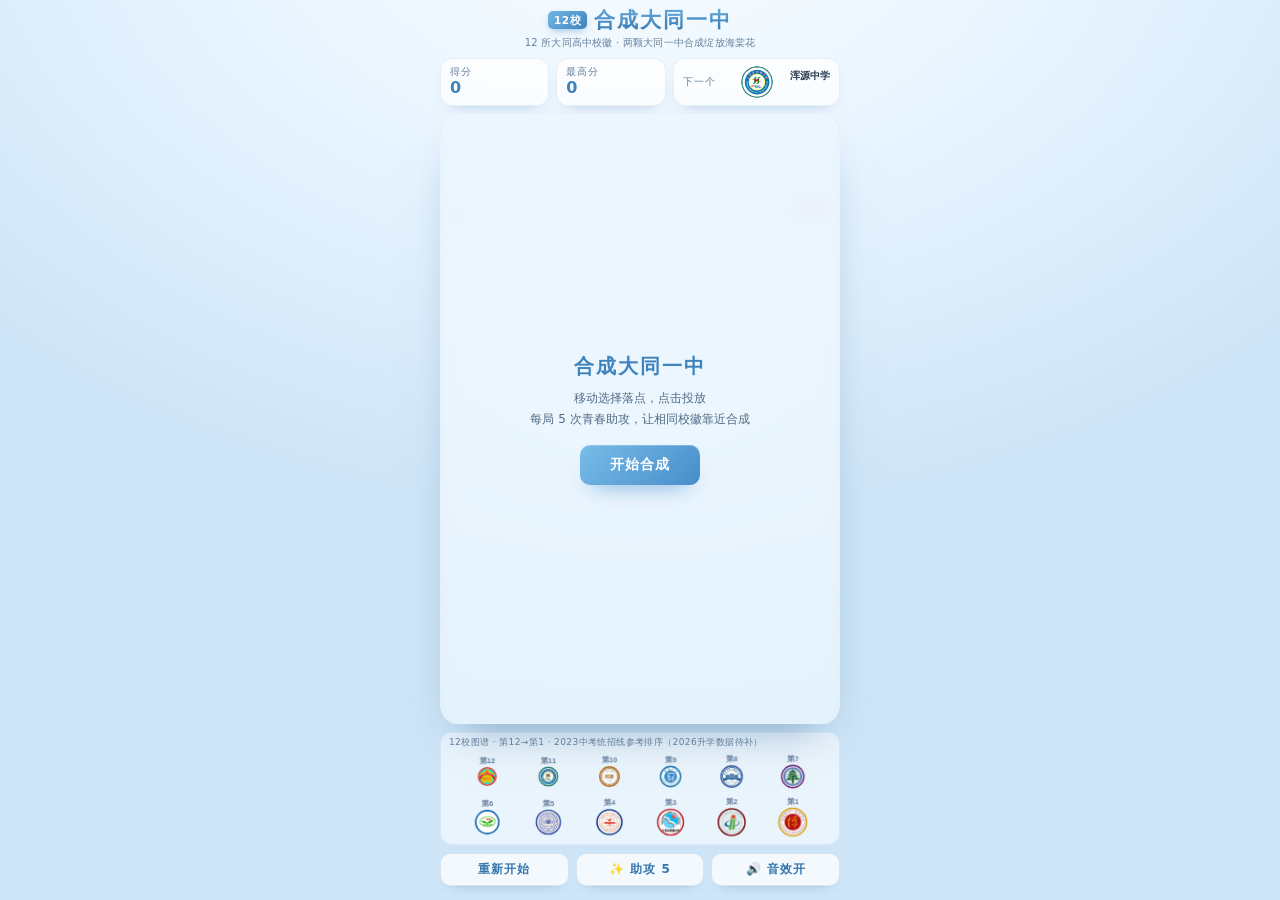
==== datongyizhong-merge-simple-game/index.html @ b78f3600 "new simple datongyizhong-merge-game" ====
<!DOCTYPE html>
<html lang="zh-CN" data-page-node-id="Q6Bgpc2JAX2wsFKY0dCXdx"><head data-page-node-id="9keNYyALNXBNEeXgZ3OpBm">
<meta charset="utf-8" data-page-node-id="HIULP80lVlLewX3zucz9IK">
<meta name="viewport" content="width=device-width,initial-scale=1,maximum-scale=1,user-scalable=no,viewport-fit=cover" data-page-node-id="kZJm04axueg9WFIBU1UasE">
<meta name="theme-color" content="#f6ecdd" data-page-node-id="bTv37r9D2XKkGMJhAgQocq">
<meta name="apple-mobile-web-app-capable" content="yes" data-page-node-id="EFcL951EjPm0qzP3DqwOLJ">
<title data-page-node-id="Icsi96KEHbmW7mfEV5a2hs">合成大同一中 · 海棠绽开</title>

<style>

  :root{
    --ink:#26384e;
    --ink-2:#657f9b;
    --red:#3f83bd;
    --gold:#e88eac;
  }
  *{box-sizing:border-box; -webkit-tap-highlight-color:transparent;}
  html,body{height:100%;}
  body{
    margin:0;
    padding:calc(6px + env(safe-area-inset-top)) 7px calc(8px + env(safe-area-inset-bottom));
    display:flex; justify-content:center; align-items:flex-start;
    background:radial-gradient(900px 620px at 50% -12%, #f9fdff 0%, #e9f5ff 46%, #cee5f7 100%);
    font-family:"PingFang SC","Microsoft YaHei",-apple-system,"Segoe UI",system-ui,sans-serif;
    color:var(--ink);
    overscroll-behavior:none;
    -webkit-user-select:none; user-select:none;
    -webkit-touch-callout:none;
  }

  /* 整体宽度：按可视高度反推，保证一屏放下不用滚 */
  .wrap{
    width:min(100%, max(240px, calc((100vh - 232px) * 0.599)));
    max-width:520px;
    display:flex; flex-direction:column; gap:8px;
  }
  @supports (height:100dvh){
    .wrap{width:min(100%, max(240px, calc((100dvh - 232px) * 0.599)));}
  }

  /* header */
  .hd{text-align:center;}
  .hd-top{display:flex; align-items:center; justify-content:center; gap:7px;}
  .badge{
    font-size:10.5px; font-weight:800; letter-spacing:.5px;
    color:#fff; background:linear-gradient(135deg,#73b7e5,#3f83bd);
    padding:2px 6px; border-radius:5px; line-height:1.35;
    box-shadow:0 3px 8px -3px rgba(63,131,189,.65);
  }
  h1{
    margin:0; font-size:21px; letter-spacing:2px; font-weight:800;
    background:linear-gradient(180deg,#69addd,#3274b0);
    -webkit-background-clip:text; background-clip:text; color:transparent;
  }
  .sub{margin:2px 0 0; font-size:10px; color:var(--ink-2); line-height:1.4; letter-spacing:.2px;}

  /* stats */
  .stats{display:flex; gap:7px;}
  .stat{
    flex:1; background:rgba(255,255,255,.74);
    border:1px solid rgba(79,139,190,.12);
    border-radius:12px; padding:4px 9px;
    box-shadow:0 6px 16px -12px rgba(55,105,150,.7);
    display:flex; flex-direction:column; gap:1px;
    min-width:0;
    height:48px;                       /* 固定高度：换名字不会把棋盘顶下去 */
    justify-content:center;
  }
  .stat span{font-size:9.5px; color:var(--ink-2); letter-spacing:1px; line-height:1.3; flex:none;}
  .stat strong{font-size:16px; font-variant-numeric:tabular-nums; color:var(--red); letter-spacing:.5px; line-height:1.15;}
  .next-stat{flex:1.65; flex-direction:row; align-items:center; justify-content:space-between; gap:5px;}
  .next-row{display:flex; align-items:center; gap:5px; min-width:0; flex:1; justify-content:flex-end;}
  #next{width:36px; height:36px; display:block; flex:none;}
  .next-row em{
    font-style:normal; font-size:10px; font-weight:700; color:var(--ink);
    line-height:1.18;
    flex:0 1 5em; width:5em; min-width:0; max-width:5em;
    height:2.36em;                     /* 恒定两行高度，名字长短都不跳动 */
    display:-webkit-box; -webkit-box-orient:vertical; -webkit-line-clamp:2;
    overflow:hidden; overflow-wrap:anywhere;
    text-align:right;
  }

  /* board */
  .board{
    position:relative; border-radius:18px; overflow:hidden;
    width:100%;
    background:linear-gradient(180deg,#f8fcff,#e7f3fc);
    box-shadow:
      0 22px 44px -22px rgba(50,100,150,.55),
      inset 0 0 0 1px rgba(79,139,190,.16);
  }
  #game{display:block; width:100%; height:auto; touch-action:none; cursor:pointer;}

  /* overlay */
  .overlay{
    position:absolute; inset:0; display:flex; align-items:center; justify-content:center;
    background:rgba(237,247,255,.76);
    backdrop-filter:blur(7px); -webkit-backdrop-filter:blur(7px);
    transition:opacity .25s ease, visibility .25s;
  }
  .overlay.hide{opacity:0; visibility:hidden; pointer-events:none;}
  .card{text-align:center; padding:0 22px; max-width:320px;}
  .card h2{margin:0 0 8px; font-size:20px; letter-spacing:2px; color:var(--red);}
  .card p{margin:0 0 14px; font-size:12px; line-height:1.8; color:#526b84;}
  .card .score-big{font-size:32px; font-weight:800; color:var(--red); font-variant-numeric:tabular-nums; margin:2px 0 10px;}
  .card .score-big small{font-size:11px; color:var(--ink-2); font-weight:600; letter-spacing:1px; display:block; margin-bottom:2px;}
  button{
    font-family:inherit; cursor:pointer; border:none; border-radius:10px;
    font-weight:800; letter-spacing:1px;
    transition:transform .12s ease, box-shadow .2s ease, background .2s;
  }
  button:active{transform:translateY(1px) scale(.99);}
  .btn-main{
    font-size:14px; padding:11px 30px; color:#fff;
    background:linear-gradient(135deg,#78bce8,#478dca);
    box-shadow:0 12px 22px -12px rgba(71,141,202,.75), inset 0 1px 0 rgba(255,255,255,.22);
  }

  /* toast */
  .toast{
    position:absolute; left:50%; top:15%; transform:translate(-50%,-8px);
    padding:7px 15px; border-radius:11px; font-size:12px; font-weight:800;
    color:#fff; letter-spacing:.8px; white-space:nowrap;
    background:linear-gradient(135deg,#efa1ba,#5b9ed3);
    box-shadow:0 12px 26px -12px rgba(60,110,160,.9);
    opacity:0; pointer-events:none; transition:opacity .25s, transform .25s;
  }
  .toast.on{opacity:1; transform:translate(-50%,0);}

  /* chain */
  .chain-box{
    background:rgba(255,255,255,.58); border:1px solid rgba(79,139,190,.1);
    border-radius:12px; padding:3px 8px 1px;
  }
  .chain-cap{font-size:9px; color:var(--ink-2); letter-spacing:.4px; margin-bottom:0; line-height:1.35;}
  #chaincvs{display:block; width:100%; height:auto;}

  /* footer */
  .ft{display:flex; gap:7px;}
  .ft button{
    flex:1; font-size:12px; padding:7px 0; letter-spacing:1px;
    color:#3576ae; background:rgba(255,255,255,.78);
    border:1px solid rgba(79,139,190,.2);
    box-shadow:0 6px 14px -12px rgba(55,105,150,.9);
  }

  /* 窄屏：名字块再收紧一点，保证仍是两行 */
  @media (max-width: 374px){
    .next-row em{font-size:9px; flex-basis:4.7em; max-width:4.7em;}
    #next{width:32px; height:32px;}
  }

  /* 矮屏收紧 */
  @media (max-height: 700px){
    h1{font-size:19px;}
    .sub{display:none;}
    .ft button{padding:6px 0;}
    .chain-box{display:none;}
    .stat{height:44px;}
  }

</style>
</head>
<body data-page-node-id="pU0bcaeT4lRthfAObedv9x" style="position: relative;">
<div class="wrap" data-page-node-id="92YltGgHFAEWfaex5bWQ9P">

  <header class="hd" data-page-node-id="KKwtMhel9gnonOg8Zb62ku">
    <div class="hd-top" data-page-node-id="7YFMCEeuPOfqnijUL9FwXg">
      <span class="badge" data-page-node-id="lDmGAh8O2gZxe8yQN6e3CQ">12校</span>
      <h1 data-page-node-id="RZle5vGnJf4B8yDTnMmtnO" style="">合成大同一中</h1>
    </div>
    <p class="sub" data-page-node-id="RNOwwhz8Yyo03BPHZcVKHX" style="">12 所大同高中校徽 · 两颗大同一中合成绽放海棠花</p>
  </header>

  <div class="stats" data-page-node-id="k4CeTaL72JdDV8OKfMSS01">
    <div class="stat" data-page-node-id="BvsdDKbaZk16qzweCvtM3u"><span data-page-node-id="CjLLlhINQpRbop9ntHoM9Y">得分</span><strong id="score" data-page-node-id="AvpCtJoOs9VX4g4wnuVHa0">0</strong></div>
    <div class="stat" data-page-node-id="5ddJlUWL6LkojjylHuXt6p"><span data-page-node-id="KBubGdZKgLXQtKqd5gahTg">最高分</span><strong id="best" data-page-node-id="oAAvw2nnZdlpTm7Q2tgAOG">0</strong></div>
    <div class="stat next-stat" data-page-node-id="DgHrAKi9Bg2DAgfIWcHQAU">
      <span data-page-node-id="91ww3lUEdcvHhiwekM1wfy">下一个</span>
      <div class="next-row" data-page-node-id="BgVipQ0lcdo5l2sDj9j6zA">
        <canvas id="next" width="120" height="120" data-page-node-id="3AjIBKkSfXuJebAF9IiI60"></canvas>
        <em id="nextName" data-page-node-id="d8Blx6TD0BjT8A52CVbCwX">灵丘一中</em>
      </div>
    </div>
  </div>

  <div class="board" id="board" data-page-node-id="9PabwSejRmc5c0GPBFH5yd">
    <canvas id="game" width="630" height="960" data-page-node-id="XuFVujY0YrLHaGsfYDcvGW"></canvas>
    <div class="overlay" id="overlay" data-page-node-id="9l7X7w7BCjadccjrLv0uEB">
      <div class="card" data-page-node-id="1avErmJKxJVo0aVjSH9XDm">
        <h2 id="ovTitle" data-page-node-id="4vpcSkOpZhBgaCH4mBqud3">合成大同一中</h2>
        <div class="score-big" id="ovScore" style="display:none" data-page-node-id="bt1RcwENm9tE2JEqD4MIEr"></div>
        <p id="ovText" data-page-node-id="J2GAOSjjeXxLSO8oDCBgmY">移动选择落点，点击投放<br>每局 5 次青春助攻，让相同校徽靠近合成</p>
        <button class="btn-main" id="ovBtn" data-page-node-id="bJsIsDvtDbB2l9v2B4KqFX">开始合成</button>
      </div>
    </div>
    <div class="toast" id="toast" data-page-node-id="Bsj8A8I0T3MDlLHTLuAf6t"></div>
  </div>

  <div class="chain-box" data-page-node-id="jHRF1FDkAPB6MChIICgygB">
    <div class="chain-cap" data-page-node-id="VpdV6V4QJrwnafQvJTp9NM">12校图谱 · 第12→第1 · 2023中考统招线参考排序（2026升学数据待补）</div>
    <canvas id="chaincvs" width="600" height="87" data-page-node-id="gOSXABEFK0S2K2B2uagDYb"></canvas>
  </div>

  <footer class="ft" data-page-node-id="fNP4SMQ4JlxDlUlWXfJ6NG">
    <button id="restart" data-page-node-id="xLAGfyItjQx1kTLvu3lzk4">重新开始</button>
    <button id="assist" title="每局5次：让最大的一对相同校徽靠近合成">✨ 助攻 5</button>
    <button id="mute" data-page-node-id="UrKJ0ZJs3gi6m2InR4ksl4">🔊 音效开</button>
  </footer>

</div>

<script>

(function(){
  "use strict";

  /* ============================================================
     1. 12 所大同高中 —— 参考排序由低到高，大同一中最大
     ============================================================ */
  const LEVELS = [
    { key:'lqyz', name:'灵丘一中', short:'灵丘一中', color:'#d34b4b', r:23.4, cutoff:562 },
    { key:'hyzx', name:'浑源中学', short:'浑源中学', color:'#32897d', r:26.1, cutoff:572 },
    { key:'ygyz', name:'阳高一中', short:'阳高一中', color:'#b47735', r:29.2, cutoff:572 },
    { key:'tme', name:'同煤二中', short:'同煤二中', color:'#2f7fb8', r:32.6, cutoff:585 },
    { key:'dt2sy', name:'大同市第二实验中学', short:'二实验', color:'#456ca8', r:36.4, cutoff:596 },
    { key:'dt3', name:'大同三中', short:'三中', color:'#6f2a86', r:40.7, cutoff:615 },
    { key:'dtt1', name:'大同铁一中', short:'铁一中', color:'#0b5ea8', r:45.5, cutoff:615 },
    { key:'bnudt', name:'北师大大同附中', short:'北师大附中', color:'#3858a6', r:50.8, cutoff:621 },
    { key:'tmyz', name:'同煤一中', short:'同煤一中', color:'#123f8c', r:56.7, cutoff:629 },
    { key:'dtsyzx', name:'大同市实验中学', short:'市实验', color:'#c0303a', r:63.3, cutoff:634 },
    { key:'dt2', name:'大同二中', short:'二中', color:'#7d1519', r:70.7, cutoff:651 },
    { key:'dt1', name:'大同一中', short:'一中', color:'#b8282f', r:78.8, cutoff:670 }
  ];
  const MAX_LV = LEVELS.length - 1;

  // 整体尺寸系数（相对棋盘宽度，越大越难）
  const RS = 1.52;
  for (let i = 0; i < LEVELS.length; i++) LEVELS[i].r = +(LEVELS[i].r * RS).toFixed(1);

  /* 校徽与校名章：WebP 直接内嵌，无外部依赖、无同级目录要求 */
  const LOGO_DATA = [
"[data-uri]",
"[data-uri]",
"[data-uri]",
"[data-uri]",
"[data-uri]",
"[data-uri]",
"[data-uri]",
"[data-uri]",
"[data-uri]",
"[data-uri]",
"[data-uri]",
"[data-uri]"
  ]

  const emblemImgs = LOGO_DATA.map(function(src){
    const img = new Image();
    img.src = src;
    img.onload = function(){ if (typeof updateNextUI === 'function') updateNextUI(); };
    return img;
  });

  /* ============================================================
     2. 画布与尺寸
     ============================================================ */
  const W = 420, H = 640;
  const SPAWN_Y = 66;
  const DEATH_Y = 106;
  const G = 1900;
  // 碰撞手感：原来 REST 只有 0.08、切向摩擦 0.36，两颗球会互相“粘”住；
  // 现在提高弹性、降低切向摩擦，变成轻轻一碰就弹开。
  const REST = 0.52;         // 球与球：碰撞弹得更明显
  const REST_FLOOR = 0.34;   // 球与地面：能弹起，但不会一直乱跳
  const REST_WALL = 0.46;    // 球与两侧墙
  const FRICTION = 0.075;    // 切向摩擦
  const DANGER_TIME = 2.4;   // 稳定越线 2.4 秒才失败
  const DANGER_SPEED = 72;   // 仍在快速运动或弹跳时，不累计失败时间
  const HIT_FX_V = 150;      // 撞击超过这个相对法向速度才出小火花
  const PI2 = Math.PI * 2;

  // 合成冲击波：轻推附近的球，质量越小被推得越远
  const PUSH_R = 122;        // 波及半径
  const PUSH_MAX = 165;      // 单个球的最大速度增量
  const PUSH_REF_R = 46;     // 参考半径：比它小的推得更远，比它大的推得少

  const cvs = document.getElementById('game');
  const ctx = cvs.getContext('2d');
  const DPR = Math.min(window.devicePixelRatio || 1, 2);
  cvs.width = W * DPR;
  cvs.height = H * DPR;
  ctx.setTransform(DPR, 0, 0, DPR, 0, 0);

  /* ============================================================
     3. 状态
     ============================================================ */
  const BEST_KEY = 'xmu-merge-best-v2';
  let balls = [];
  let particles = [];
  let shocks = [];
  let floats = [];
  let flowers = [];
  let pending = [];
  let score = 0;
  let assistLeft = 5;
  let best = 0;
  try { best = parseInt(localStorage.getItem(BEST_KEY) || '0', 10) || 0; } catch(e){ best = 0; }
  let state = 'ready';           // ready | playing | over
  let cooldown = 0;
  let aimX = W / 2;
  let nextLevel = pickLevel();
  let lastT = 0;
  let acc = 0;
  let shake = 0;
  let touchAiming = false;

  /* ============================================================
     4. 音效
     ============================================================ */
  let ac = null, muted = false;
  function blip(freq, dur, type, gain){
    if (muted) return;
    try{
      if (!ac) ac = new (window.AudioContext || window.webkitAudioContext)();
      if (ac.state === 'suspended') ac.resume();
      const t = ac.currentTime;
      const o = ac.createOscillator(), g = ac.createGain();
      o.type = type || 'sine';
      o.frequency.setValueAtTime(freq, t);
      o.frequency.exponentialRampToValueAtTime(Math.max(60, freq * 0.72), t + (dur || 0.12));
      g.gain.setValueAtTime(0.0001, t);
      g.gain.linearRampToValueAtTime(gain || 0.05, t + 0.012);
      g.gain.exponentialRampToValueAtTime(0.0001, t + (dur || 0.12));
      o.connect(g); g.connect(ac.destination);
      o.start(t); o.stop(t + (dur || 0.12) + 0.03);
    }catch(e){}
  }

  /* ============================================================
     5. 工具
     ============================================================ */
  function pickLevel(){
    const weights = [35, 30, 20, 10, 5];
    let total = 0;
    for (let i = 0; i < weights.length; i++) total += weights[i];
    let r = Math.random() * total;
    for (let i = 0; i < weights.length; i++){
      r -= weights[i];
      if (r <= 0) return i;
    }
    return 0;
  }

  function makeBall(x, y, lv, vx, vy){
    const r = LEVELS[lv].r;
    return {
      x: x, y: y, vx: vx || 0, vy: vy || 0,
      r: r, m: r * r, level: lv,
      touched: false, danger: 0, appear: 0.16, dead: false, fx: 0
    };
  }

  function addScore(n, x, y){
    score += n;
    document.getElementById('score').textContent = score;
    if (score > best){
      best = score;
      document.getElementById('best').textContent = best;
      try { localStorage.setItem(BEST_KEY, String(best)); } catch(e){}
    }
    if (x !== undefined) floats.push({ x: x, y: y, text: '+' + n, life: 1 });
  }

  function burst(x, y, color, n){
    for (let i = 0; i < n; i++){
      const a = Math.random() * PI2;
      const sp = 60 + Math.random() * 200;
      particles.push({
        x: x, y: y,
        vx: Math.cos(a) * sp, vy: Math.sin(a) * sp - 40,
        r: 1.6 + Math.random() * 3.2, color: color, life: 1
      });
    }
  }

  // 撞击小火花：只是让“碰一下”有反馈，不参与物理
  function sparks(x, y, n, k){
    if (particles.length > 170) return;
    for (let i = 0; i < n; i++){
      const a = Math.random() * PI2;
      const sp = 40 + Math.random() * (70 + 120 * k);
      particles.push({
        x: x, y: y,
        vx: Math.cos(a) * sp, vy: Math.sin(a) * sp,
        r: 1.0 + Math.random() * 1.5,
        color: '#c98f2b',
        life: 0.5 + Math.random() * 0.3, spark: true
      });
    }
  }

  // 合成冲击波环
  function ring(x, y, rMax, color, alpha){
    shocks.push({ x: x, y: y, r: 6, rMax: rMax, life: 1, color: color, alpha: alpha });
  }

  // 合成爆炸：轻推附近的球，质量越小的被推得越远
  function pushWave(x, y, power, skip){
    for (let i = 0; i < balls.length; i++){
      const b = balls[i];
      if (b.dead || b === skip) continue;
      let dx = b.x - x, dy = b.y - y;
      const reach = PUSH_R + b.r;
      if (dx > reach || dx < -reach || dy > reach || dy < -reach) continue;
      let d = Math.sqrt(dx * dx + dy * dy);
      if (d > reach) continue;
      if (d < 0.5){ dx = 0; dy = -1; d = 1; }
      const gap = Math.max(0, d - b.r);          // 表面距离
      const f = 1 - Math.min(1, gap / PUSH_R);
      // 距离衰减改为 0.65 次幂：比原来的平方衰减更平缓，远处也能被推动。
      const fall = Math.pow(f, 0.65);
      // 冲量除以质量：m = r²，所以轻球加速多、重球加速少。
      // 限制质量倍率，避免最小球过猛、最大球几乎完全不动。
      const massFactor = Math.max(0.22, Math.min(2.6,
        (PUSH_REF_R * PUSH_REF_R) / b.m
      ));
      const dv = Math.min(PUSH_MAX, power * fall * massFactor);
      if (dv < 2) continue;
      b.vx += dx / d * dv;
      b.vy += dy / d * dv;
    }
  }

  let toastTimer = null;
  function toast(msg){
    const el = document.getElementById('toast');
    el.textContent = msg;
    el.classList.add('on');
    clearTimeout(toastTimer);
    toastTimer = setTimeout(function(){ el.classList.remove('on'); }, 1900);
  }

  function easeOutBack(t){
    const c1 = 1.70158, c3 = c1 + 1;
    return 1 + c3 * Math.pow(t - 1, 3) + c1 * Math.pow(t - 1, 2);
  }

  /* ============================================================
     6. 物理
     ============================================================ */
  function step(h){
    for (let i = 0; i < balls.length; i++){
      const b = balls[i];
      b.vy += G * h;
      b.vx *= 0.9992;
      b.x += b.vx * h;
      b.y += b.vy * h;

      if (b.x - b.r < 0){ b.x = b.r; if (b.vx < 0) b.vx = -b.vx * REST_WALL; }
      if (b.x + b.r > W){ b.x = W - b.r; if (b.vx > 0) b.vx = -b.vx * REST_WALL; }
      if (b.y + b.r > H){
        b.y = H - b.r;
        if (b.vy > 0) b.vy = -b.vy * REST_FLOOR;
        b.vx *= 0.94;
        b.touched = true;
      }
    }

    for (let i = 0; i < balls.length; i++){
      const a = balls[i];
      for (let j = i + 1; j < balls.length; j++){
        const b = balls[j];
        let dx = b.x - a.x, dy = b.y - a.y;
        const rs = a.r + b.r;
        if (dx > rs || dx < -rs || dy > rs || dy < -rs) continue;
        let d2 = dx * dx + dy * dy;
        if (d2 >= rs * rs) continue;
        let d = Math.sqrt(d2);
        if (d === 0){ d = 0.01; dx = 0.01; dy = 0; }

        const nx = dx / d, ny = dy / d;
        const overlap = rs - d;
        const ima = 1 / a.m, imb = 1 / b.m, tot = ima + imb;

        a.x -= nx * overlap * (ima / tot);
        a.y -= ny * overlap * (ima / tot);
        b.x += nx * overlap * (imb / tot);
        b.y += ny * overlap * (imb / tot);

        const rvx = b.vx - a.vx, rvy = b.vy - a.vy;
        const vn = rvx * nx + rvy * ny;
        if (vn < 0){
          const jn = -(1 + REST) * vn / tot;
          a.vx -= jn * nx * ima; a.vy -= jn * ny * ima;
          b.vx += jn * nx * imb; b.vy += jn * ny * imb;
          if (a.level !== b.level && vn < -45){
            const kick = Math.min(0.10, -vn / 6000);
            a.vx -= jn * nx * ima * kick; a.vy -= jn * ny * ima * kick;
            b.vx += jn * nx * imb * kick; b.vy += jn * ny * imb * kick;
          }

          const tx = -ny, ty = nx;
          const vt = rvx * tx + rvy * ty;
          const jt = (-vt / tot) * FRICTION;
          a.vx -= jt * tx * ima; a.vy -= jt * ty * ima;
          b.vx += jt * tx * imb; b.vy += jt * ty * imb;

          // 撞得够狠才冒几颗小火花（很轻，只是让碰撞有反馈）
          if (vn < -HIT_FX_V && a.fx <= 0 && b.fx <= 0 && a.level !== b.level){
            const k = Math.min(1, (-vn - HIT_FX_V) / 620);
            sparks(a.x + nx * a.r, a.y + ny * a.r, 2 + (k > 0.45 ? 2 : 0), k);
            a.fx = 0.11; b.fx = 0.11;
          }
        }

        a.touched = true;
        b.touched = true;

        if (a.level === b.level && !a.dead && !b.dead){
          let dup = false;
          for (let k = 0; k < pending.length; k++){
            if (pending[k][0] === a || pending[k][0] === b ||
                pending[k][1] === a || pending[k][1] === b){ dup = true; break; }
          }
          if (!dup) pending.push([a, b]);
        }
      }
    }

    if (pending.length) processMerges();
  }

  function processMerges(){
    for (let i = 0; i < pending.length; i++){
      const a = pending[i][0], b = pending[i][1];
      if (a.dead || b.dead) continue;
      a.dead = true; b.dead = true;

      const lv = a.level;
      const mx = (a.x + b.x) / 2;
      const my = (a.y + b.y) / 2;

      if (lv === MAX_LV){
        addScore(5000, mx, my);
        flowers.push({ x: mx, y: my, age: 0, maxR: 76, rotation: Math.random() * PI2 });
        burst(mx, my, '#ef9fbb', 46);
        ring(mx, my, 150, '#ef9fbb', 0.72);
        pushWave(mx, my, 130);
        shake = 10;
        blip(660, 0.32, 'triangle', 0.09);
        setTimeout(function(){ blip(990, 0.4, 'triangle', 0.07); }, 110);
        toast('🌸 海棠花绽开，青春正好！');
        continue;
      }

      const nl = lv + 1;
      const nb = makeBall(mx, my, nl, (a.vx + b.vx) * 0.3, (a.vy + b.vy) * 0.3 - 34);
      nb.touched = a.touched || b.touched;
      nb.appear = 0.18;
      balls.push(nb);

      // 合成爆炸：轻推周围的球，球越小被推得越远（新球自己不吃自己的推力）
      pushWave(mx, my, 24 + nl * 7, nb);
      ring(mx, my, 26 + nl * 10, LEVELS[nl].color, 0.30 + nl * 0.02);

      addScore((nl + 1) * (nl + 2) * 5, mx, my);
      burst(mx, my, LEVELS[nl].color, 9 + nl * 2);
      blip(300 + nl * 44, 0.1, 'sine', 0.045);

      if (nl === MAX_LV){
        shake = 7;
        toast('🎓 恭喜合成大同一中！');
        burst(mx, my, '#c9a227', 34);
        setTimeout(function(){ blip(880, 0.3, 'triangle', 0.08); }, 120);
      }
    }
    pending.length = 0;
    balls = balls.filter(function(b){ return !b.dead; });
  }

  /* ============================================================
     7. 更新
     ============================================================ */
  function update(dt){
    if (cooldown > 0) cooldown -= dt;

    if (state === 'playing'){
      acc += dt;
      const SUB = 1 / 240;
      let guard = 0;
      while (acc >= SUB && guard < 24){
        step(SUB);
        acc -= SUB;
        guard++;
      }
      if (guard >= 24) acc = 0;

      for (let i = 0; i < balls.length; i++){
        const b = balls[i];
        const aboveLine = b.touched && b.y - b.r < DEATH_Y;
        const nearlySettled = Math.hypot(b.vx, b.vy) < DANGER_SPEED;
        if (aboveLine && nearlySettled){
          b.danger += dt;
          if (b.danger > DANGER_TIME){ gameOver(); break; }
        } else if (b.danger > 0){
          // 弹回线下或仍在运动都会快速解除警报，不会“擦线就输”。
          b.danger = Math.max(0, b.danger - dt * 3.5);
        }
      }
    }

    for (let i = particles.length - 1; i >= 0; i--){
      const p = particles[i];
      if (p.spark){
        p.vy += 460 * dt;
        p.vx *= 0.93;
      } else {
        p.vy += 900 * dt;
        p.vx *= 0.985;
      }
      p.x += p.vx * dt;
      p.y += p.vy * dt;
      p.life -= dt * (p.spark ? 3.2 : 1.7);
      if (p.life <= 0) particles.splice(i, 1);
    }
    for (let i = shocks.length - 1; i >= 0; i--){
      const s = shocks[i];
      s.r += (s.rMax - s.r) * Math.min(1, dt * 13);
      s.life -= dt * 2.6;
      if (s.life <= 0) shocks.splice(i, 1);
    }
    for (let i = floats.length - 1; i >= 0; i--){
      const f = floats[i];
      f.y -= 42 * dt;
      f.life -= dt * 1.25;
      if (f.life <= 0) floats.splice(i, 1);
    }
    for (let i = flowers.length - 1; i >= 0; i--){
      const f = flowers[i];
      f.age += dt;
      f.y -= 3 * dt;
      if (f.age > 3.2) flowers.splice(i, 1);
    }
    if (shake > 0) shake = Math.max(0, shake - dt * 26);

    for (let i = 0; i < balls.length; i++){
      const b = balls[i];
      if (b.appear > 0) b.appear = Math.max(0, b.appear - dt);
      if (b.fx > 0) b.fx -= dt;
    }
  }

  /* ============================================================
     8. 绘制
     ============================================================ */
  // 一枚“校徽圆章”：白底 + 圆形裁切校徽 + 彩色外环
  function drawBadge(c, cx, cy, R, lv){
    c.save();
    c.translate(cx, cy);

    c.beginPath();
    c.arc(0, 0, R, 0, PI2);
    c.fillStyle = '#ffffff';
    c.fill();

    const img = emblemImgs[lv];
    const rc2 = R * 0.88;
    if (img && img.complete && img.naturalWidth > 0){
      const side = rc2 * 2 * 0.99;
      c.save();
      c.beginPath();
      c.arc(0, 0, rc2, 0, PI2);
      c.clip();
      c.drawImage(img, -side / 2, -side / 2, side, side);
      c.restore();
    } else {
      c.beginPath();
      c.arc(0, 0, rc2, 0, PI2);
      c.fillStyle = LEVELS[lv].color;
      c.fill();
    }

    const w = Math.max(1.6, R * 0.075);
    c.beginPath();
    c.arc(0, 0, R - w / 2, 0, PI2);
    c.lineWidth = w;
    c.strokeStyle = (lv === MAX_LV) ? '#d4a017' : LEVELS[lv].color;
    c.stroke();

    c.restore();
  }


  function drawBegonia(c, x, y, R, open, alpha, rotation){
    c.save();
    c.translate(x, y);
    c.rotate(rotation || 0);
    c.scale(Math.max(0.04, open), Math.max(0.04, open));
    c.globalAlpha = alpha;
    c.shadowColor = 'rgba(238,128,165,0.42)';
    c.shadowBlur = R * 0.22;
    for (let k = 0; k < 5; k++){
      c.save();
      c.rotate(k * PI2 / 5);
      const pg = c.createRadialGradient(0, -R * 0.24, R * 0.04, 0, -R * 0.62, R * 0.92);
      pg.addColorStop(0, '#fff9fc');
      pg.addColorStop(0.42, '#fac2d4');
      pg.addColorStop(1, '#e77fa4');
      c.beginPath();
      c.moveTo(0, 0);
      c.bezierCurveTo(-R * 0.16, -R * 0.22, -R * 0.62, -R * 0.52, -R * 0.49, -R * 0.91);
      c.bezierCurveTo(-R * 0.39, -R * 1.19, R * 0.39, -R * 1.19, R * 0.49, -R * 0.91);
      c.bezierCurveTo(R * 0.62, -R * 0.52, R * 0.16, -R * 0.22, 0, 0);
      c.fillStyle = pg; c.fill();
      c.shadowBlur = 0;
      c.strokeStyle = 'rgba(204,91,130,0.34)'; c.lineWidth = Math.max(0.7, R * 0.014); c.stroke();
      c.beginPath(); c.moveTo(0, -R * 0.12); c.quadraticCurveTo(-R * 0.04, -R * 0.48, 0, -R * 0.92);
      c.strokeStyle = 'rgba(255,255,255,0.48)'; c.lineWidth = Math.max(0.6, R * 0.012); c.stroke();
      c.restore();
    }
    c.shadowBlur = 0;
    c.fillStyle = '#f8d884';
    c.beginPath(); c.arc(0, 0, R * 0.18, 0, PI2); c.fill();
    for (let k = 0; k < 12; k++){
      const a = k * PI2 / 12;
      const x1 = Math.cos(a) * R * 0.06, y1 = Math.sin(a) * R * 0.06;
      const x2 = Math.cos(a) * R * 0.29, y2 = Math.sin(a) * R * 0.29;
      c.beginPath(); c.moveTo(x1, y1); c.lineTo(x2, y2);
      c.strokeStyle = '#c98d36'; c.lineWidth = Math.max(0.7, R * 0.014); c.stroke();
      c.beginPath(); c.arc(x2, y2, Math.max(1.1, R * 0.032), 0, PI2);
      c.fillStyle = '#fff0a8'; c.fill();
    }
    c.beginPath(); c.arc(0, 0, R * 0.075, 0, PI2); c.fillStyle = '#e6a64e'; c.fill();
    c.restore();
  }

  function drawBloomEffect(f){
    const open = Math.min(1.12, easeOutBack(Math.min(1, f.age / 0.82)));
    const alpha = f.age > 2.4 ? Math.max(0, 1 - (f.age - 2.4) / 0.8) : 1;
    for (let k = 0; k < 5; k++){
      const subAge = f.age - 0.34 - k * 0.055;
      if (subAge <= 0) continue;
      const a = f.rotation + k * PI2 / 5 + 0.35;
      const dist = f.maxR * (0.86 + 0.08 * (k % 2));
      const subOpen = Math.min(1.08, easeOutBack(Math.min(1, subAge / 0.58)));
      drawBegonia(ctx, f.x + Math.cos(a) * dist, f.y + Math.sin(a) * dist,
        f.maxR * (0.19 + 0.025 * (k % 3)), subOpen, alpha * 0.88, -a + 0.4);
    }
    drawBegonia(ctx, f.x, f.y, f.maxR, open, alpha, f.rotation);
  }

  function drawBall(b){
    let s = 1;
    if (b.appear > 0){
      const dur = b.level === 0 ? 0.16 : 0.18;
      const k = 1 - b.appear / dur;
      s = 0.6 + 0.4 * easeOutBack(Math.max(0, Math.min(1, k)));
    }
    const r = b.r * s;

    ctx.save();
    ctx.beginPath();
    ctx.ellipse(b.x, b.y + b.r * 0.92, b.r * 0.78, b.r * 0.24, 0, 0, PI2);
    ctx.fillStyle = 'rgba(90,55,25,0.10)';
    ctx.fill();
    ctx.restore();

    drawBadge(ctx, b.x, b.y, r, b.level);

    // 高光
    ctx.save();
    ctx.beginPath();
    ctx.arc(b.x, b.y, r, 0, PI2);
    ctx.clip();
    const hg = ctx.createRadialGradient(
      b.x - r * 0.35, b.y - r * 0.45, r * 0.05,
      b.x - r * 0.3, b.y - r * 0.4, r * 1.5
    );
    hg.addColorStop(0, 'rgba(255,255,255,0.20)');
    hg.addColorStop(0.5, 'rgba(255,255,255,0)');
    hg.addColorStop(1, 'rgba(0,0,0,0.07)');
    ctx.fillStyle = hg;
    ctx.fillRect(b.x - r, b.y - r, r * 2, r * 2);
    ctx.restore();
  }

  function draw(){
    ctx.setTransform(DPR, 0, 0, DPR, 0, 0);
    ctx.clearRect(0, 0, W, H);

    const bg = ctx.createLinearGradient(0, 0, 0, H);
    bg.addColorStop(0, '#f8fcff');
    bg.addColorStop(0.55, '#eaf5fd');
    bg.addColorStop(1, '#d7eaf8');
    ctx.fillStyle = bg;
    ctx.fillRect(0, 0, W, H);

    const vg = ctx.createRadialGradient(W / 2, H * 0.42, 80, W / 2, H * 0.5, H * 0.72);
    vg.addColorStop(0, 'rgba(79,139,190,0.035)');
    vg.addColorStop(1, 'rgba(75,125,170,0.10)');
    ctx.fillStyle = vg;
    ctx.fillRect(0, 0, W, H);

    ctx.save();
    if (shake > 0) ctx.translate((Math.random() - 0.5) * shake, (Math.random() - 0.5) * shake);

    // 警戒线
    let dmax = 0;
    for (let i = 0; i < balls.length; i++) if (balls[i].danger > dmax) dmax = balls[i].danger;
    const warn = Math.min(1, dmax / DANGER_TIME);
    const pulse = warn > 0.05 ? 0.6 + 0.4 * Math.sin(Date.now() / 110) : 0;

    ctx.save();
    ctx.setLineDash([7, 7]);
    ctx.lineWidth = 1.6 + warn * 1.6;
    ctx.strokeStyle = 'rgba(164,38,44,' + (0.28 + warn * 0.62 * (0.55 + 0.45 * pulse)).toFixed(3) + ')';
    if (warn > 0.2){ ctx.shadowColor = 'rgba(184,40,47,0.55)'; ctx.shadowBlur = 10 * warn; }
    ctx.beginPath();
    ctx.moveTo(12, DEATH_Y);
    ctx.lineTo(W - 12, DEATH_Y);
    ctx.stroke();
    ctx.restore();

    ctx.save();
    ctx.font = '600 9.5px "PingFang SC","Microsoft YaHei",sans-serif';
    ctx.fillStyle = 'rgba(164,38,44,' + (0.42 + warn * 0.5).toFixed(2) + ')';
    ctx.textAlign = 'right';
    ctx.fillText('警戒线', W - 14, DEATH_Y - 6);
    ctx.restore();

    // 投放辅助
    if (state === 'playing' && cooldown <= 0){
      const r = LEVELS[nextLevel].r;
      const x = Math.min(Math.max(aimX, r + 2), W - r - 2);
      ctx.save();
      ctx.setLineDash([5, 8]);
      ctx.lineWidth = 1.4;
      ctx.strokeStyle = 'rgba(80,125,165,0.26)';
      ctx.beginPath();
      ctx.moveTo(x, SPAWN_Y + r + 6);
      ctx.lineTo(x, H - 8);
      ctx.stroke();
      ctx.restore();

      ctx.save();
      ctx.globalAlpha = 0.36;
      drawBadge(ctx, x, SPAWN_Y, r, nextLevel);
      ctx.restore();
    }

    for (let i = 0; i < balls.length; i++) drawBall(balls[i]);

    // 合成冲击波环
    for (let i = 0; i < shocks.length; i++){
      const s = shocks[i];
      ctx.save();
      ctx.globalAlpha = Math.max(0, s.life) * s.alpha;
      ctx.strokeStyle = s.color;
      ctx.lineWidth = 1.2 + 2.4 * s.life;
      ctx.beginPath();
      ctx.arc(s.x, s.y, s.r, 0, PI2);
      ctx.stroke();
      ctx.restore();
    }

    for (let i = 0; i < particles.length; i++){
      const p = particles[i];
      ctx.save();
      ctx.globalAlpha = Math.max(0, p.life);
      ctx.fillStyle = p.color;
      ctx.beginPath();
      ctx.arc(p.x, p.y, p.r * p.life, 0, PI2);
      ctx.fill();
      ctx.restore();
    }

    for (let i = 0; i < flowers.length; i++) drawBloomEffect(flowers[i]);

    for (let i = 0; i < floats.length; i++){
      const f = floats[i];
      ctx.save();
      ctx.globalAlpha = Math.max(0, Math.min(1, f.life * 1.6));
      ctx.font = '800 15px "PingFang SC","Microsoft YaHei",sans-serif';
      ctx.textAlign = 'center';
      ctx.fillStyle = '#3f83bd';
      ctx.shadowColor = 'rgba(255,255,255,0.9)';
      ctx.shadowBlur = 5;
      ctx.fillText(f.text, f.x, f.y - (1 - f.life) * 24);
      ctx.restore();
    }

    ctx.restore();

    const lg = ctx.createLinearGradient(0, 0, 7, 0);
    lg.addColorStop(0, 'rgba(70,125,170,0.15)');
    lg.addColorStop(1, 'rgba(70,125,170,0)');
    ctx.fillStyle = lg;
    ctx.fillRect(0, 0, 7, H);
    const rg = ctx.createLinearGradient(W, 0, W - 7, 0);
    rg.addColorStop(0, 'rgba(70,125,170,0.15)');
    rg.addColorStop(1, 'rgba(70,125,170,0)');
    ctx.fillStyle = rg;
    ctx.fillRect(W - 7, 0, 7, H);
  }

  /* ============================================================
     9. 主循环
     ============================================================ */
  function loop(t){
    if (!lastT) lastT = t;
    let dt = (t - lastT) / 1000;
    lastT = t;
    if (dt > 0.05) dt = 0.05;
    update(dt);
    draw();
    requestAnimationFrame(loop);
  }

  /* ============================================================
     10. 交互（鼠标点一下 / 触屏按住拖动松手投放）
     ============================================================ */
  function pointerX(clientX){
    const rect = cvs.getBoundingClientRect();
    return (clientX - rect.left) * (W / rect.width);
  }

  cvs.addEventListener('pointermove', function(e){
    if (e.pointerType === 'mouse') aimX = pointerX(e.clientX);
    else if (touchAiming) aimX = pointerX(e.clientX);
  }, { passive: true });

  cvs.addEventListener('pointerdown', function(e){
    e.preventDefault();
    if (state !== 'playing') return;
    aimX = pointerX(e.clientX);
    if (e.pointerType === 'mouse'){
      drop();                       // 鼠标：点一下就投
    } else {
      touchAiming = true;           // 触屏：按下先瞄准，松手才投
    }
  });

  cvs.addEventListener('pointerup', function(e){
    if (!touchAiming) return;
    touchAiming = false;
    if (state !== 'playing') return;
    aimX = pointerX(e.clientX);
    drop();
  });

  cvs.addEventListener('pointercancel', function(){ touchAiming = false; });
  cvs.addEventListener('contextmenu', function(e){ e.preventDefault(); });

  function drop(){
    if (state !== 'playing' || cooldown > 0) return;
    const lv = nextLevel;
    const r = LEVELS[lv].r;
    const x = Math.min(Math.max(aimX, r + 2), W - r - 2);
    balls.push(makeBall(x, SPAWN_Y, lv, 0, 30));
    nextLevel = pickLevel();
    cooldown = 0.4;
    updateNextUI();
    blip(220, 0.07, 'sine', 0.03);
  }

  /* ============================================================
     11. 界面
     ============================================================ */
  const nextCvs = document.getElementById('next');
  const nextCtx = nextCvs.getContext('2d');
  const nextDpr = Math.min(window.devicePixelRatio || 1, 2);
  nextCvs.width = 80 * nextDpr;
  nextCvs.height = 80 * nextDpr;
  nextCtx.setTransform(nextDpr, 0, 0, nextDpr, 0, 0);

  function updateNextUI(){
    nextCtx.setTransform(nextDpr, 0, 0, nextDpr, 0, 0);
    nextCtx.clearRect(0, 0, 80, 80);
    drawBadge(nextCtx, 40, 40, 35, nextLevel);
    document.getElementById('nextName').textContent = LEVELS[nextLevel].short;
  }

  // 校徽图谱：由小到大一条（按累计宽度排版，互不重叠）
  function buildChain(){
    const cc = document.getElementById('chaincvs');
    if (!cc) return;
    const cctx = cc.getContext('2d');
    const CW = 400, CH = 100;
    const dpr = Math.min(window.devicePixelRatio || 1, 2);
    cc.width = CW * dpr;
    cc.height = CH * dpr;
    cctx.setTransform(dpr, 0, 0, dpr, 0, 0);
    cctx.clearRect(0, 0, CW, CH);

    const cellW = (CW - 16) / 6;
    for (let i = 0; i < LEVELS.length; i++){
      const row = Math.floor(i / 6), col = i % 6;
      const r = 10 + i * 0.48;
      const x = 8 + cellW * (col + 0.5);
      const y = row === 0 ? 30 : 78;
      cctx.save();
      cctx.font = '700 7.5px "PingFang SC","Microsoft YaHei",sans-serif';
      cctx.textAlign = 'center';
      cctx.fillStyle = '#657f9b';
      cctx.fillText('第' + (LEVELS.length - i), x, y - r - 4);
      cctx.restore();
      drawBadge(cctx, x, y, r, i);
    }
  }

  function showOverlay(title, text, btnText, scoreHTML){
    const ov = document.getElementById('overlay');
    document.getElementById('ovTitle').textContent = title;
    document.getElementById('ovText').innerHTML = text;
    document.getElementById('ovBtn').textContent = btnText;
    const sc = document.getElementById('ovScore');
    if (scoreHTML){ sc.innerHTML = scoreHTML; sc.style.display = 'block'; }
    else sc.style.display = 'none';
    ov.classList.remove('hide');
  }

  function hideOverlay(){
    document.getElementById('overlay').classList.add('hide');
  }

  function gameOver(){
    if (state !== 'playing') return;
    state = 'over';
    blip(180, 0.35, 'sawtooth', 0.05);
    setTimeout(function(){ blip(120, 0.5, 'sawtooth', 0.05); }, 160);
    showOverlay(
      '装不下了',
      '校徽稳定堆过警戒线太久<br>弹跳过线不会失败，再来一局吧',
      '再来一局',
      '<small>本局得分</small>' + score
    );
  }

  function updateAssistUI(){
    const btn = document.getElementById('assist');
    btn.textContent = '✨ 助攻 ' + assistLeft;
    btn.disabled = assistLeft <= 0;
    btn.style.opacity = assistLeft > 0 ? '1' : '0.45';
  }

  function useAssist(){
    if (state !== 'playing'){
      toast('开始合成后可以使用青春助攻');
      return;
    }
    if (assistLeft <= 0) return;

    // 找到场上最高级的一对相同校徽，只把它们送到一起，仍由物理碰撞完成合成。
    for (let lv = MAX_LV; lv >= 0; lv--){
      const pair = balls.filter(function(b){ return !b.dead && b.level === lv; });
      if (pair.length < 2) continue;
      const a = pair[0], b = pair[1];
      const mx = (a.x + b.x) / 2, my = (a.y + b.y) / 2;
      const r = a.r;
      const x = Math.min(Math.max(mx, r + 4), W - r - 4);
      const y = Math.min(Math.max(my, DEATH_Y + r + 12), H - r - 8);
      a.x = x - r * 0.45; b.x = x + r * 0.45;
      a.y = b.y = y;
      a.vx = b.vx = 0; a.vy = b.vy = 0;
      a.danger = b.danger = 0;
      a.touched = b.touched = true;
      assistLeft--;
      updateAssistUI();
      ring(x, y, 72, '#e88eac', 0.55);
      blip(760, 0.16, 'triangle', 0.06);
      toast('✨ 青春助攻：' + LEVELS[lv].short + '贴贴！');
      return;
    }
    toast('先投出两枚相同校徽，再来助攻吧');
  }

  function reset(){
    balls = [];
    particles = [];
    shocks = [];
    floats = [];
    flowers = [];
    pending = [];
    score = 0;
    assistLeft = 5;
    cooldown = 0;
    acc = 0;
    shake = 0;
    touchAiming = false;
    document.getElementById('score').textContent = '0';
    document.getElementById('best').textContent = best;
    nextLevel = pickLevel();
    updateNextUI();
    updateAssistUI();
    state = 'playing';
    hideOverlay();
  }

  document.getElementById('ovBtn').addEventListener('click', function(){
    if (state === 'over') reset();
    else { state = 'playing'; hideOverlay(); }
    blip(520, 0.09, 'sine', 0.04);
  });

  document.getElementById('restart').addEventListener('click', reset);
  document.getElementById('assist').addEventListener('click', useAssist);

  const muteBtn = document.getElementById('mute');
  muteBtn.addEventListener('click', function(){
    muted = !muted;
    muteBtn.textContent = muted ? '🔇 音效关' : '🔊 音效开';
    if (!muted) blip(700, 0.08, 'sine', 0.04);
  });

  window.addEventListener('keydown', function(e){
    if (e.code === 'Space'){ e.preventDefault(); if (state === 'playing') drop(); }
    if (e.key === 'r' || e.key === 'R') reset();
  });

  // 手机：阻止下拉刷新 / 双指缩放
  document.addEventListener('gesturestart', function(e){ e.preventDefault(); });
  document.addEventListener('touchmove', function(e){
    if (e.target === cvs) e.preventDefault();
  }, { passive: false });

  /* ============================================================
     12. 启动
     ============================================================ */
  document.getElementById('best').textContent = best;
  buildChain();
  updateNextUI();
  showOverlay(
    '合成大同一中',
    '移动选择落点，点击投放<br>每局 5 次青春助攻，让相同校徽靠近合成',
    '开始合成'
  );
  requestAnimationFrame(loop);

  // 调试钩子：__xmuDebug().balls
  window.__xmuDebug = function(){
    return {
      balls: balls, particles: particles, flowers: flowers, shocks: shocks, pending: pending,
      score: score, state: state, nextLevel: nextLevel, levels: LEVELS, assistLeft: assistLeft,
      pushWave: pushWave, push: { R: PUSH_R, MAX: PUSH_MAX, REF_R: PUSH_REF_R }
    };
  };

  window.addEventListener('load', function(){ updateNextUI(); buildChain(); });
})();

</script>


</body></html>
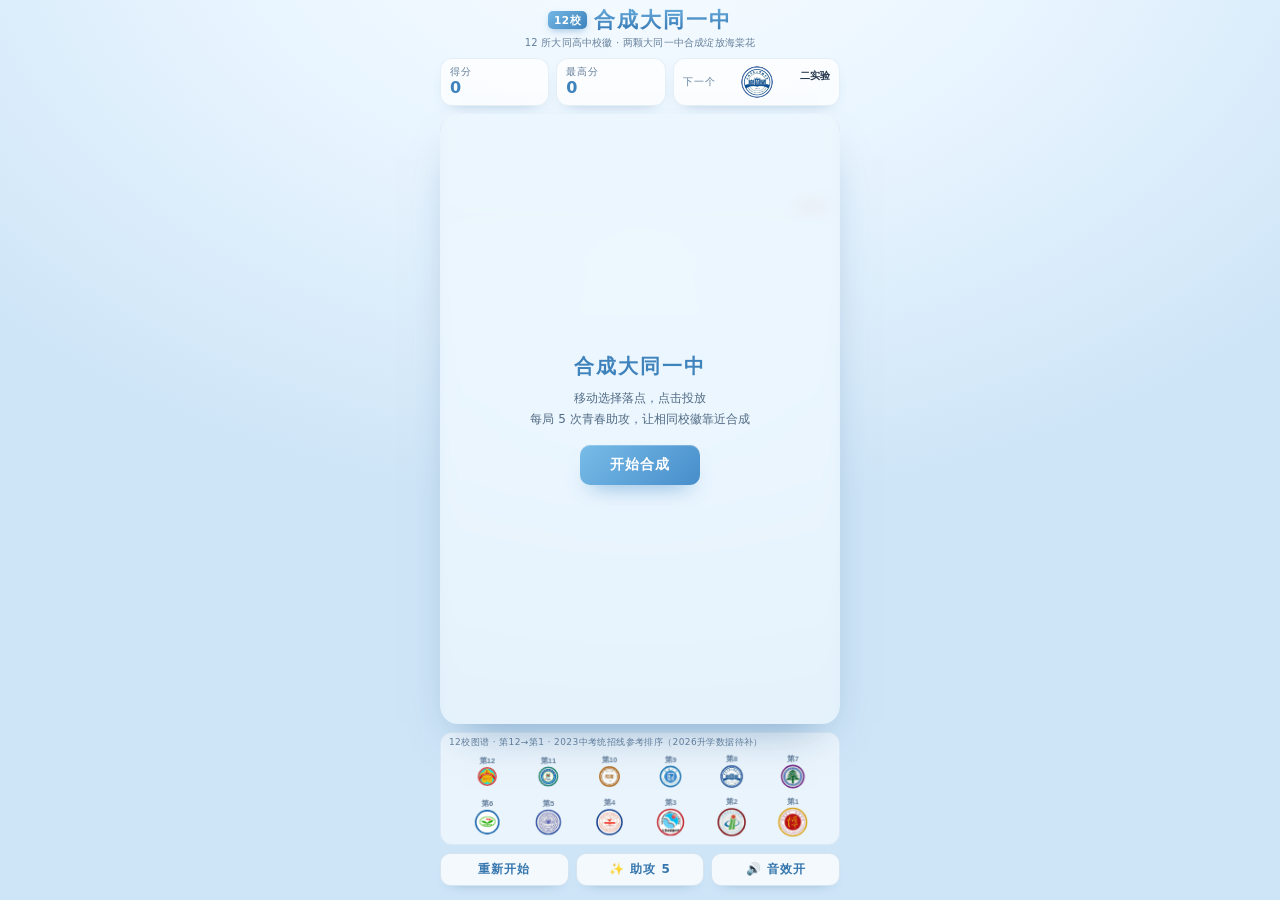
==== commit c5f84ee7: "new simple datongyizhong-merge-game" ====
--- a/datongyizhong-merge-simple-game/index.html
+++ b/datongyizhong-merge-simple-game/index.html
@@ -268,14 +268,14 @@
   const W = 420, H = 640;
   const SPAWN_Y = 66;
   const DEATH_Y = 106;
-  const G = 1900;
+  const G = 1600;
   // 碰撞手感：原来 REST 只有 0.08、切向摩擦 0.36，两颗球会互相“粘”住；
   // 现在提高弹性、降低切向摩擦，变成轻轻一碰就弹开。
-  const REST = 0.52;         // 球与球：碰撞弹得更明显
+  const REST = 0.43;         // 球与球：碰撞弹得更明显
   const REST_FLOOR = 0.34;   // 球与地面：能弹起，但不会一直乱跳
   const REST_WALL = 0.46;    // 球与两侧墙
   const FRICTION = 0.075;    // 切向摩擦
-  const DANGER_TIME = 2.4;   // 稳定越线 2.4 秒才失败
+  const DANGER_TIME = 15;   // 稳定越线 15 秒才失败
   const DANGER_SPEED = 72;   // 仍在快速运动或弹跳时，不累计失败时间
   const HIT_FX_V = 150;      // 撞击超过这个相对法向速度才出小火花
   const PI2 = Math.PI * 2;
@@ -341,7 +341,7 @@
      5. 工具
      ============================================================ */
   function pickLevel(){
-    const weights = [35, 30, 20, 10, 5];
+    const weights = [25, 25, 20, 15, 15];
     let total = 0;
     for (let i = 0; i < weights.length; i++) total += weights[i];
     let r = Math.random() * total;
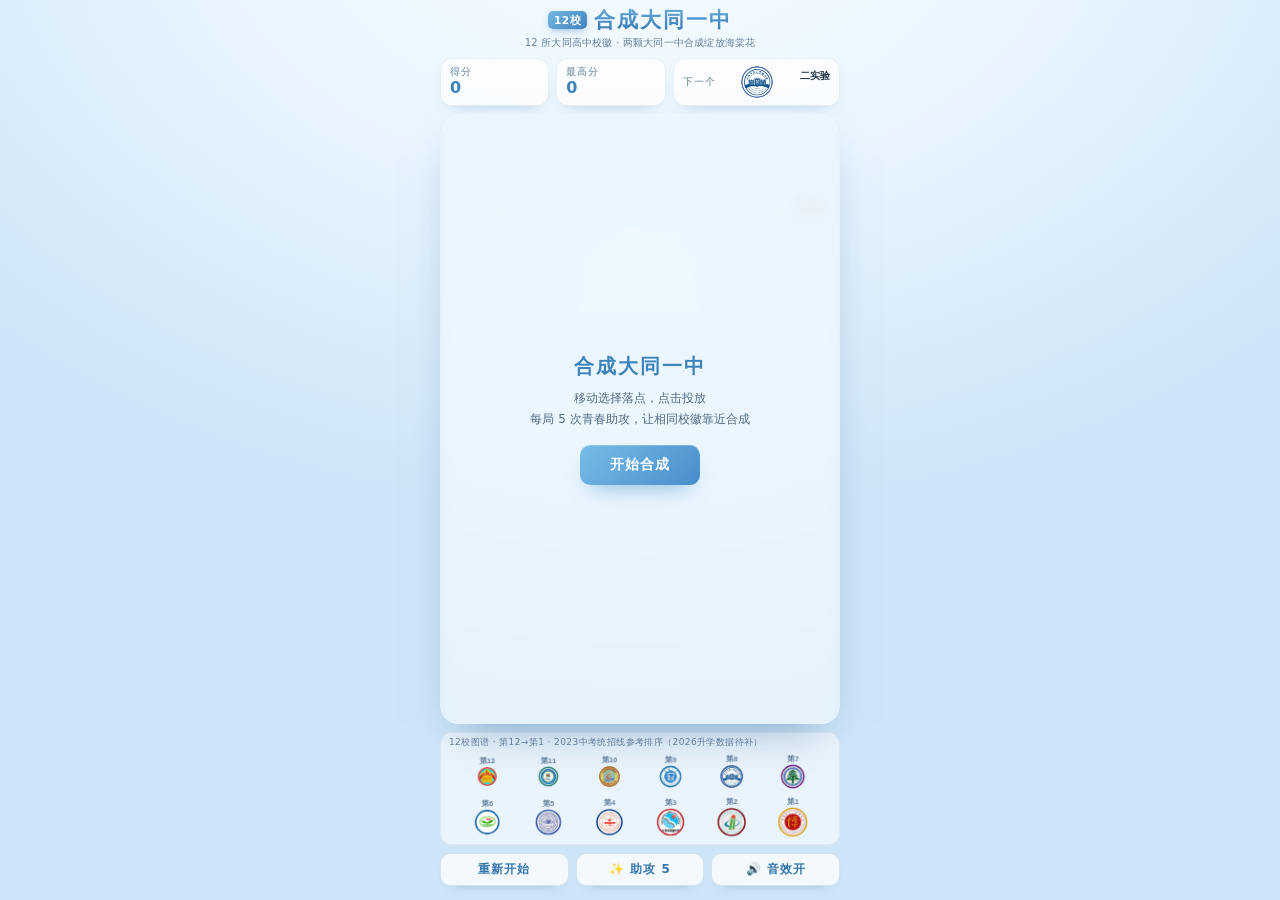
==== commit fde456e3: "a simpler datongyizhong merge game" ====
--- a/datongyizhong-merge-simple-game/index.html
+++ b/datongyizhong-merge-simple-game/index.html
@@ -243,7 +243,7 @@
   const LOGO_DATA = [
 "[data-uri]",
 "[data-uri]",
-"[data-uri]",
+"[data-uri]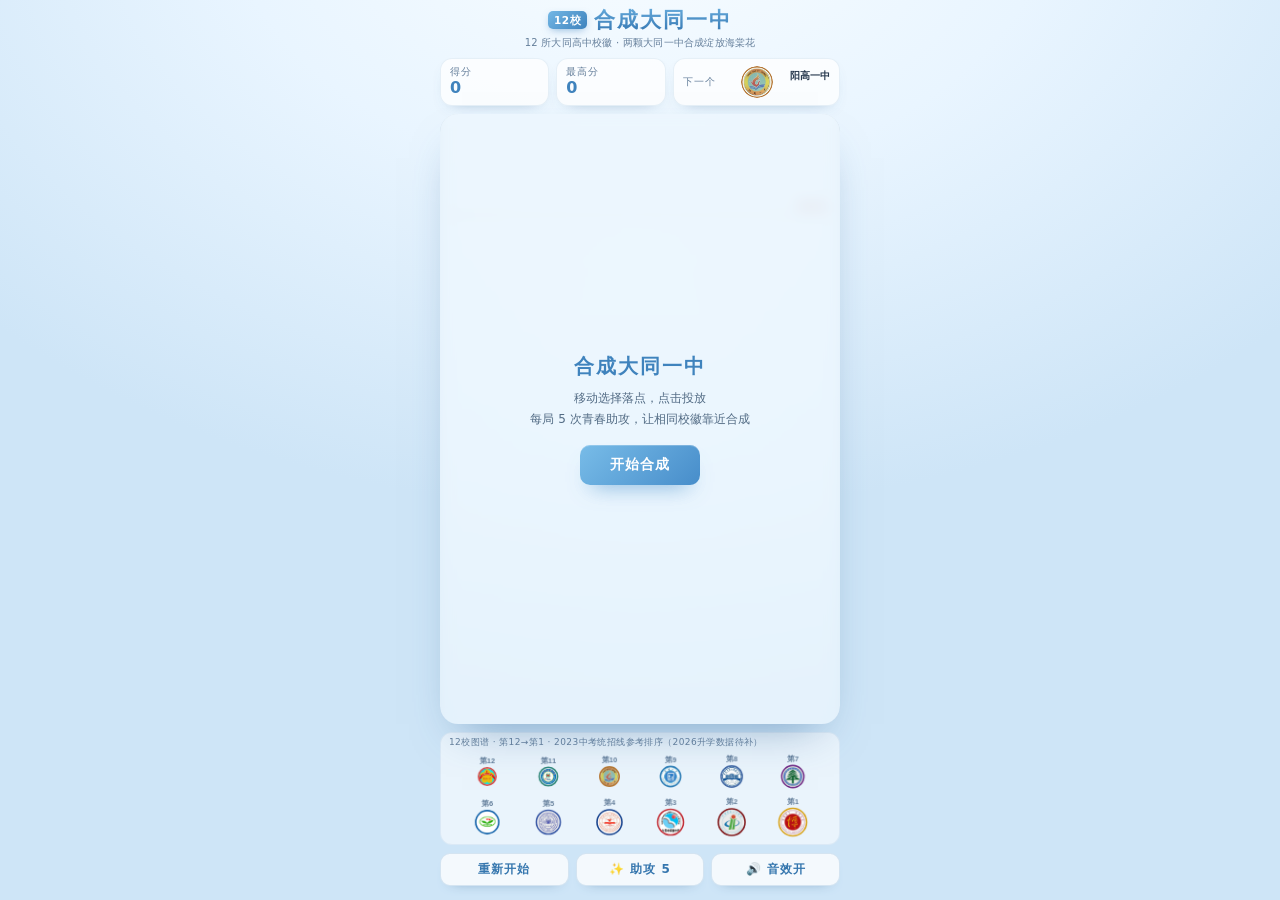
==== commit 39bae40b: "a simpler datongyizhong-merge game" ====
--- a/datongyizhong-merge-simple-game/index.html
+++ b/datongyizhong-merge-simple-game/index.html
@@ -236,7 +236,7 @@
   const MAX_LV = LEVELS.length - 1;
 
   // 整体尺寸系数（相对棋盘宽度，越大越难）
-  const RS = 1.52;
+  const RS = 1.15;
   for (let i = 0; i < LEVELS.length; i++) LEVELS[i].r = +(LEVELS[i].r * RS).toFixed(1);
 
   /* 校徽与校名章：WebP 直接内嵌，无外部依赖、无同级目录要求 */
